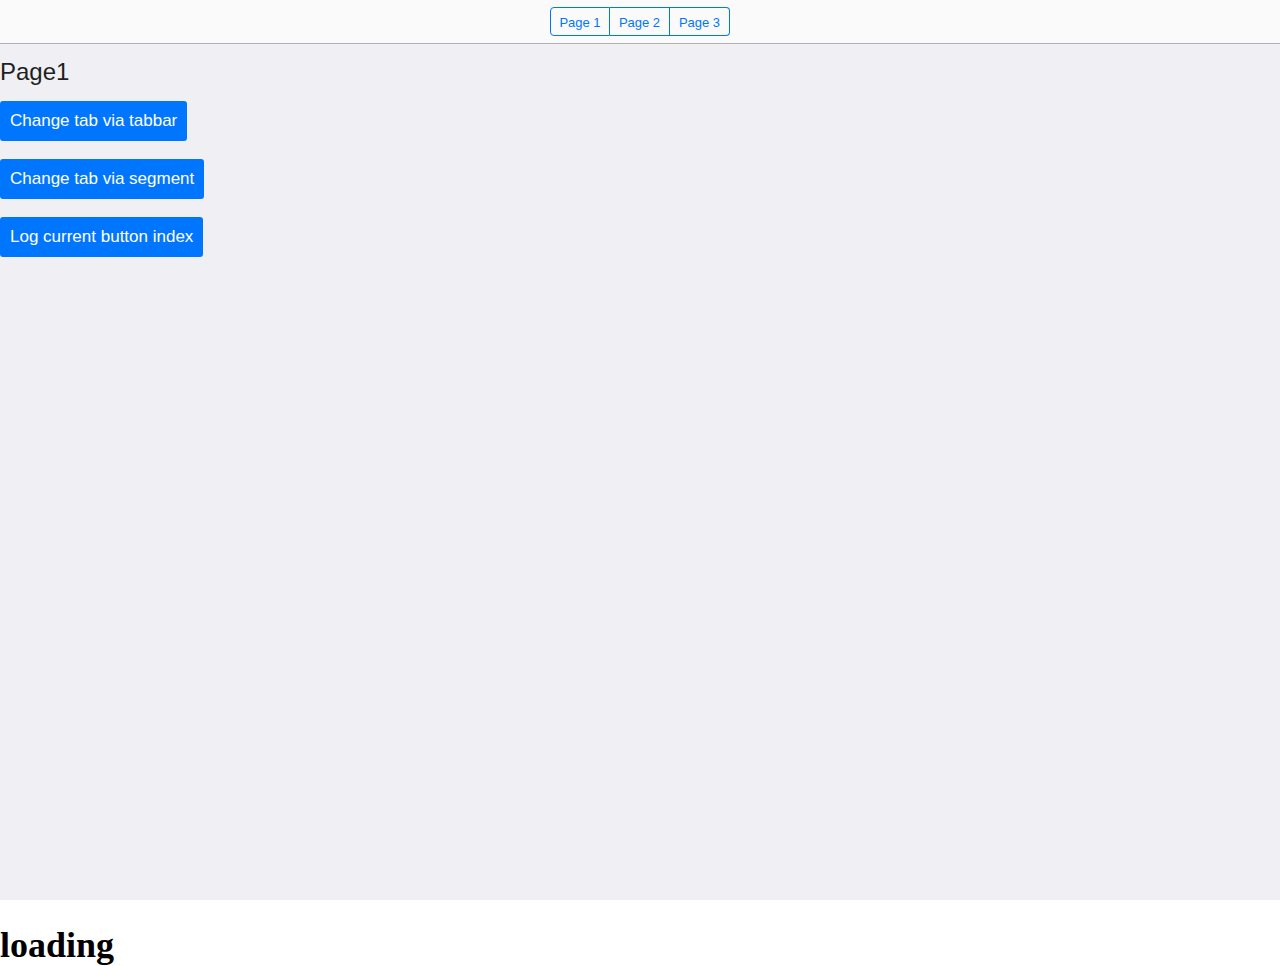
==== newindex.html @ 9a531c88 "testing newINDEX" ====
<!DOCTYPE html>

    <head>
        <title>THATSme</title>
        <meta name="viewport" content="width=device-width, initial-scale=1">
        <meta name="keywords" content="mobile portfolio, mobile portfolio site">
        <meta name="author" content="sam deering">
        <meta http-equiv="Content-Type" content="text/html; charset=utf-8">
        <link rel="stylesheet" href="css/onsenui.css">
        <link rel="stylesheet" href="css/onsen-css-components.min.css">
        <script src="js/jquery-1.8.3.min.js"></script>
        <script src="js/jquery.mobile-1.4.5.min.js"></script>
        <script src="js/onsenui.min.js"></script>

    </head>
    <body>
      <ons-page>
    <ons-toolbar>
      <div class="center">
        <ons-segment id="segment" tabbar-id="tabbar" style="width: 180px">
          <button>Page 1</button>
          <button>Page 2</button>
          <button>Page 3</button>
        </ons-segment>
      </div>
    </ons-toolbar>

    <ons-tabbar id="tabbar">
      <ons-tab page="page1.html" active></ons-tab>
      <ons-tab page="page2.html"></ons-tab>
      <ons-tab page="page3.html"></ons-tab>
    </ons-tabbar>
  </ons-page>

  <template id="page1.html">
    <ons-page>
      <h2>Page1</h2>
      <ons-button onclick="changeTab()">Change tab via tabbar</ons-button><br><br>
      <ons-button onclick="changeButton()">Change tab via segment</ons-button><br><br>
      <ons-button onclick="logIndexes()">Log current button index</ons-button><br><br>
    </ons-page>
  </template>

  <template id="page2.html">
    <ons-page>
      <h2>Page2</h2>
      <ons-button onclick="logIndexes()">Log current button index</ons-button>
    </ons-page>
  </template>

  <template id="page3.html">
    <ons-page>
      <h2>Page3</h2>
      <ons-button onclick="logIndexes()">Log current button index</ons-button>
    </ons-page>
  </template>

<script type="text/javascript">

  document.addEventListener('postchange', function (event) {
  console.log('postchange event', event);
});
function changeTab() {
  document.getElementById('tabbar').setActiveTab(1);
}
function changeButton() {
  document.getElementById('segment').setActiveButton(1);
}
function logIndexes() {
  console.log('active button index', document.getElementById('segment').getActiveButtonIndex());
  console.log('active tab index', document.getElementById('tabbar').getActiveTabIndex());
}

</script>


</body>
---- css/onsenui.css ----
/*! onsenui - v2.10.10 - 2019-07-29 */
@import url("./ionicons/css/ionicons.min.css");
@import url("./material-design-iconic-font/css/material-design-iconic-font.min.css");
@import url("./font_awesome/css/all.min.css");
@import url("./font_awesome/css/v4-shims.min.css");

ons-page, ons-navigator,
ons-tabbar,
ons-gesture-detector {
  display: block;
  touch-action: manipulation; /* Remove click delay */
}

ons-navigator,
ons-tabbar,
ons-splitter,
ons-action-sheet,
ons-dialog,
ons-toast,
ons-alert-dialog {
  position: absolute;
  top: 0;
  left: 0;
  bottom: 0;
  right: 0;
  overflow: hidden;
  touch-action: manipulation; /* Remove click delay */
}

ons-toast {
  pointer-events: none;
}

ons-toast .toast {
  pointer-events: auto;
}

ons-tab {
  -webkit-transform: translate3d(0, 0, 0);
          transform: translate3d(0, 0, 0);
}

ons-page, ons-navigator, ons-tabbar, ons-dialog, ons-alert-dialog, ons-action-sheet, ons-toast {
  z-index: 2;
}

ons-fab, ons-speed-dial {
  z-index: 10001;
}

ons-toolbar:not([inline]), ons-bottom-toolbar {
  position: absolute;
  left: 0;
  right: 0;
  z-index: 10000;
}

ons-toolbar:not([inline]) {
  top: 0;
}

ons-bottom-toolbar {
  bottom: 0;
}

.page, .page__content,
.page--material, .page--material__content {
  background-color: transparent !important;
  background: transparent !important;
}

.page__content {
  overflow: auto;
  -webkit-overflow-scrolling: touch;
  z-index: 0;
  -ms-touch-action: pan-y;
}

.page.overflow-visible,
.page.overflow-visible .page,
.page.overflow-visible .page__content,
.page.overflow-visible ons-navigator,
.page.overflow-visible ons-splitter {
  overflow: visible;
}

.page.overflow-visible .page__content.content-swiping,
.page.overflow-visible .page__content.content-swiping .page,
.page.overflow-visible .page__content.content-swiping .page__content {
  overflow: auto;
}

.page[status-bar-fill] > .page__content {
  top: 20px;
}

.page[status-bar-fill] > .toolbar {
  padding-top: 20px;
  box-sizing: content-box;
}

.page[status-bar-fill] > .toolbar:not(.toolbar--transparent) + .page__background,
.page[status-bar-fill] > .toolbar:not(.toolbar--cover-content) + .page__background + .page__content {
  top: 64px;
}

.page[status-bar-fill] > .toolbar--material:not(.toolbar-transparent) + .page__background,
.page[status-bar-fill] > .toolbar--material:not(.toolbar--cover-content) + .page__background + .page__content {
  top: 76px;
}

.page[status-bar-fill] > .toolbar.toolbar--transparent + .page__background {
  top: 0;
}

ons-tabbar[status-bar-fill] > .tabbar--top__content {
  top: 71px;
}

ons-tabbar[status-bar-fill] > .tabbar--top {
  padding-top: 22px;
}

ons-tabbar[position="top"] .page[status-bar-fill] > .page__content {
  top: 0px;
}

.toolbar + .page__background + .page__content ons-tabbar[status-bar-fill] > .tabbar--top {
  top: 0px;
}

.toolbar + .page__background + .page__content ons-tabbar[status-bar-fill] > .tabbar--top__content {
  top: 49px;
}

.page__content > .list:not(.list--material):first-child {
  margin-top: -1px; /* Avoid double border with toolbar */
}

.page--wrapper > .page__background {
  display: none;
}

ons-action-sheet[disabled],
ons-dialog[disabled],
ons-alert-dialog[disabled],
ons-popover[disabled] {
  pointer-events: none;
  opacity: 0.75;
}

ons-list-item[disabled] {
   pointer-events: none;
}

ons-range[disabled] {
  opacity: 0.3;
  pointer-events: none;
}

ons-pull-hook {
  position: relative;
  display: block;
  margin: auto;
  text-align: center;
  z-index: 20002;
}

ons-splitter, ons-splitter-mask, ons-splitter-content, ons-splitter-side {
  display: block;
  position: absolute;
  left: 0;
  right: 0;
  top: 0;
  bottom: 0;
  box-sizing: border-box;
  z-index: 0;
}

ons-splitter-mask {
  z-index: 4;
  background-color: rgba(0, 0, 0, 0.1);
  display: none;
  opacity: 0;
}

ons-splitter-content {
  z-index: 2;
}

ons-splitter-side {
  right: auto;
  z-index: 2;
}

ons-splitter-side[side="right"] {
  right: 0;
  left: auto;
}

ons-splitter-side[mode="collapse"] {
  z-index: 5;
  left: auto;
  right: 100%;
}

ons-splitter-side[side="right"][mode="collapse"] {
  right: auto;
  left: 100%;
}

ons-splitter-side[mode="split"] {
  z-index: 3;
}

ons-toolbar-button > ons-icon[icon*="ion-"] {
  font-size: 26px;
}

ons-range, ons-select {
  display: inline-block;
}

ons-range > input {
  min-width: 50px;
  width: 100%;
}

ons-select > select {
  width: 100%;
}

ons-carousel[disabled] {
  pointer-events: none;
  opacity: 0.75;
}

ons-carousel[fullscreen] {
  height: 100%;
}

.ons-status-bar-mock {
  position: absolute;
  width: 100%;
  height: 20px;
  padding: 0 16px 0 6px;
  box-sizing: border-box;
  z-index: 30000;
  display: -webkit-box;
  display: -webkit-flex;
  display: flex;
  -webkit-box-pack: justify;
  -webkit-justify-content: space-between;
          justify-content: space-between;
  font-size: 12px;
  line-height: 20px;
  font-family: Arial, Helvetica;
}

.ons-status-bar-mock i {
  padding: 0 2px;
}

.ons-status-bar-mock.android {
  color: white;
  background-color: #222;
  font-family: Roboto, Arial, Helvetica;
}

.ons-status-bar-mock.android ~ * {
  top: 20px;
  bottom: 0;
  position: inherit;
  width: 100%;
}

.ons-ios-scroll-fix .page:not(.page--wrapper)[shown] > .page__content {
  overflow-y: hidden;
}
.ons-ios-scroll-fix ons-splitter-side > .page:not(.page--wrapper)[shown] > .page__content {
  overflow-y: auto;
}

ons-row {
  display: -webkit-box;
  display: -webkit-flex;
  display: -moz-box;
  display: -moz-flex;
  display: -ms-flexbox;
  display: flex;
  -webkit-flex-wrap: wrap;
          flex-wrap: wrap;
  width: 100%;
  box-sizing: border-box;
}

ons-row[vertical-align="top"], ons-row[align="top"] {
  -webkit-box-align: start;
  box-align: start;
  -ms-flex-align: start;
  -webkit-align-items: flex-start;
  -moz-align-items: flex-start;
  align-items: flex-start;
}

ons-row[vertical-align="bottom"], ons-row[align="bottom"] {
  -webkit-box-align: end;
  box-align: end;
  -ms-flex-align: end;
  -webkit-align-items: flex-end;
  -moz-align-items: flex-end;
  align-items: flex-end;
}

ons-row[vertical-align="center"], ons-row[align="center"] {
  -webkit-box-align: center;
  box-align: center;
  -ms-flex-align: center;
  -webkit-align-items: center;
  -moz-align-items: center;
  align-items: center;
  text-align: inherit;
}

ons-row + ons-row {
  padding-top: 0;
}

ons-col {
  -webkit-box-flex: 1;
  -webkit-flex: 1;
  -moz-box-flex: 1;
  -moz-flex: 1;
  -ms-flex: 1;
  flex: 1;
  display: block;
  width: 100%;
  box-sizing: border-box;
}

ons-col[vertical-align="top"], ons-col[align="top"] {
  -webkit-align-self: flex-start;
  -moz-align-self: flex-start;
  -ms-flex-item-align: start;
  align-self: flex-start;
}

ons-col[vertical-align="bottom"], ons-col[align="bottom"] {
  -webkit-align-self: flex-end;
  -moz-align-self: flex-end;
  -ms-flex-item-align: end;
  align-self: flex-end; }

ons-col[vertical-align="center"], ons-col[align="center"] {
  -webkit-align-self: center;
  -moz-align-self: center;
  -ms-flex-item-align: center;
  text-align: inherit;
}


/*
Copyright 2013-2015 ASIAL CORPORATION

Licensed under the Apache License, Version 2.0 (the "License");
you may not use this file except in compliance with the License.
You may obtain a copy of the License at

   http://www.apache.org/licenses/LICENSE-2.0

Unless required by applicable law or agreed to in writing, software
distributed under the License is distributed on an "AS IS" BASIS,
WITHOUT WARRANTIES OR CONDITIONS OF ANY KIND, either express or implied.
See the License for the specific language governing permissions and
limitations under the License.

 */

.ons-icon {
  display: inline-block;
  line-height: inherit;
  font-style: normal;
  font-weight: normal;
  font-size: inherit;
  text-rendering: auto;
  -webkit-font-smoothing: antialiased;
  -moz-osx-font-smoothing: grayscale;
}

.segment__button .ons-icon {
  line-height: initial;
}

:not(ons-toolbar-button):not(ons-action-sheet-button):not(.segment__button) > .ons-icon--ion {
  line-height: 0.75em;
  vertical-align: -25%;
}

.ons-icon[spin] {
  -webkit-animation: ons-icon-spin 2s infinite linear;
  -moz-animation: ons-icon-spin 2s infinite linear;
  animation: ons-icon-spin 2s infinite linear;
}

@-moz-keyframes ons-icon-spin {
  0% {
    -moz-transform: rotate(0deg);
  }
  100% {
    -moz-transform: rotate(359deg);
  }
}

@-webkit-keyframes ons-icon-spin {
  0% {
    -webkit-transform: rotate(0deg);
  }
  100% {
    -webkit-transform: rotate(359deg);
  }
}

@keyframes ons-icon-spin {
  0% {
    -webkit-transform: rotate(0deg);
    transform: rotate(0deg);
  }
  100% {
    -webkit-transform: rotate(359deg);
    transform: rotate(359deg);
  }
}

.ons-icon[rotate="90"] {
  -webkit-transform: rotate(90deg);
  -moz-transform: rotate(90deg);
  transform: rotate(90deg);
}

.ons-icon[rotate="180"] {
  -webkit-transform: rotate(180deg);
  -moz-transform: rotate(180deg);
  transform: rotate(180deg);
}

.ons-icon[rotate="270"] {
  -webkit-transform: rotate(270deg);
  -moz-transform: rotate(270deg);
  transform: rotate(270deg);
}

.ons-icon[fixed-width] {
  width: 1.28571429em;
  text-align: center;
}

.ons-icon--lg {
  font-size: 1.33333333em;
  line-height: 0.75em;
  vertical-align: -15%;
}

.ons-icon--2x {
  font-size: 2em;
}

.ons-icon--3x {
  font-size: 3em;
}

.ons-icon--4x {
  font-size: 4em;
}

.ons-icon--5x {
  font-size: 5em;
}

/**
 * ons-icon with Font Awesome backward compatibility
 */
.ons-icon.fa {
  font-family: 'Font Awesome 5 Brands', 'Font Awesome 5 Free';
  font-weight: 900;
}

ons-input, ons-radio, ons-checkbox, ons-search-input {
  display: inline-block;
  position: relative;
}

ons-input .text-input,
ons-search-input .search-input {
  width: 100%;
  display: inline-block;
}

ons-input .text-input__label:not(.text-input--material__label) {
  display: none;
}

ons-input:not([float]) .text-input--material__label--active {
  display: none;
}

ons-input[disabled],
ons-radio[disabled],
ons-checkbox[disabled],
ons-segment[disabled],
ons-search-input[disabled] {
  opacity: 0.5;
  pointer-events: none;
}

ons-input input.text-input--material::-webkit-input-placeholder {
  color: transparent;
}

ons-input input.text-input--material::-moz-placeholder {
  color: transparent;
}

ons-input input.text-input--material:-ms-input-placeholder {
  color: transparent;
}

/* Suppress safe area support for pages in splitter sides */
@media (orientation: landscape) {
  html[onsflag-iphonex-landscape] ons-splitter-side[side="left"] .page__content {
    padding-right: 0;
  }
  html[onsflag-iphonex-landscape] ons-splitter-side[side="right"] .page__content {
    padding-left: 0;
  }
}
/* Support the situation that a progress bar is located just below a toolbar */
@media (orientation: landscape) {
  html[onsflag-iphonex-landscape] .page__content > ons-progress-bar > .progress-bar {
    margin-left: -44px;
    margin-right: -44px;
    width: calc(100% + 88px);
  }
}
/* Lists in .page__content in splitter-sides */
@media (orientation: landscape) {
  /* Suppress left safe area support for pages in right splitter sides */
  html[onsflag-iphonex-landscape] ons-splitter-side[side="right"] .page__content > .list:not(.list--inset) {
    margin-left: 0;
  }
  html[onsflag-iphonex-landscape] ons-splitter-side[side="right"] .page__content > .list:not(.list--inset) > .list-header {
    padding-left: 15px;
  }
  html[onsflag-iphonex-landscape] ons-splitter-side[side="right"] .page__content > .list:not(.list--inset) > .list-item {
    padding-left: 14px;
  }

  /* Suppress right safe area support for pages in left splitter sides */
  html[onsflag-iphonex-landscape] ons-splitter-side[side="left"] .page__content > .list:not(.list--inset) {
    margin-right: 0;
  }
  html[onsflag-iphonex-landscape] ons-splitter-side[side="left"] .page__content > .list:not(.list--inset) > .list-item--chevron:before {
    right: 16px;
  }
  html[onsflag-iphonex-landscape] ons-splitter-side[side="left"] .page__content > .list:not(.list--inset) > .list-item > .list-item__center:last-child {
    padding-right: 6px;
  }
  html[onsflag-iphonex-landscape] ons-splitter-side[side="left"] .page__content > .list:not(.list--inset) > .list-item > .list-item__right {
    padding-right: 12px;
  }
  html[onsflag-iphonex-landscape] ons-splitter-side[side="left"] .page__content > .list:not(.list--inset) > .list-item > .list-item--chevron__right {
    padding-right: 30px;
  }
}

/*
Copyright 2013-2015 ASIAL CORPORATION

Licensed under the Apache License, Version 2.0 (the "License");
you may not use this file except in compliance with the License.
You may obtain a copy of the License at

   http://www.apache.org/licenses/LICENSE-2.0

Unless required by applicable law or agreed to in writing, software
distributed under the License is distributed on an "AS IS" BASIS,
WITHOUT WARRANTIES OR CONDITIONS OF ANY KIND, either express or implied.
See the License for the specific language governing permissions and
limitations under the License.

 */

ons-progress-bar {
  display: block;
}

ons-progress-circular {
  display: inline-block;
  width: 32px;
  height: 32px;
}

ons-progress-circular > svg.progress-circular {
  width: 100%;
  height: 100%;
}

/*
Copyright 2013-2015 ASIAL CORPORATION

Licensed under the Apache License, Version 2.0 (the "License");
you may not use this file except in compliance with the License.
You may obtain a copy of the License at

   http://www.apache.org/licenses/LICENSE-2.0

Unless required by applicable law or agreed to in writing, software
distributed under the License is distributed on an "AS IS" BASIS,
WITHOUT WARRANTIES OR CONDITIONS OF ANY KIND, either express or implied.
See the License for the specific language governing permissions and
limitations under the License.

 */
.ripple {
  display: block;
  position: absolute;
  overflow: hidden;
  top: 0;
  left: 0;
  right: 0;
  bottom: 0;
  pointer-events: none;
}

.ripple__background {
  background: rgba(255, 255, 255, 0.2);
  position: absolute;
  top: 0;
  left: 0;
  right: 0;
  bottom: 0;
  opacity: 0;
  pointer-events: none;
}

.ripple__wave {
  background: rgba(255, 255, 255, 0.2);
  width: 0;
  height: 0;
  border-radius: 50%;
  position: absolute;
  top: 0;
  left: 0;
  z-index: 0;
  pointer-events: none;
}

/* FIXME */
ons-list-item .ripple__wave,
ons-list-item .ripple__background,
.button--material--flat .ripple__wave,
.button--material--flat .ripple__background {
  background: rgba(189, 189, 189, 0.3);
}

.ripple--light-gray__wave,
.ripple--light-gray__background {
  background: rgba(189, 189, 189, 0.3);
}


/*
Copyright 2013-2015 ASIAL CORPORATION

Licensed under the Apache License, Version 2.0 (the "License");
you may not use this file except in compliance with the License.
You may obtain a copy of the License at

   http://www.apache.org/licenses/LICENSE-2.0

Unless required by applicable law or agreed to in writing, software
distributed under the License is distributed on an "AS IS" BASIS,
WITHOUT WARRANTIES OR CONDITIONS OF ANY KIND, either express or implied.
See the License for the specific language governing permissions and
limitations under the License.

 */

.ons-swiper {
  overflow: hidden;
  display: block;
  box-sizing: border-box;
}

.ons-swiper-target {
  display: -webkit-box;
  display: -webkit-flex;
  display: flex;
  height: 100%;
  z-index: 1;
  -webkit-box-orient: horizontal;
  -webkit-box-direction: normal;
  -webkit-flex-direction: row;
          flex-direction: row;
}

.ons-swiper-target--vertical {
  -webkit-box-orient: vertical;
  -webkit-box-direction: normal;
  -webkit-flex-direction: column;
          flex-direction: column;
}

.ons-swiper-target > * {
  height: inherit;
  -webkit-flex-shrink: 0;
          flex-shrink: 0;
  box-sizing: border-box;
  width: 100%;
  position: relative !important;
}

.ons-swiper-target.active:not(.swiping) > .page:not([shown]) {
  visibility: hidden;
}

.ons-swiper-tabbar .tabbar--material__button:after {
  display: none;
}

.ons-swiper-blocker {
  display: block;
  position: absolute;
  top: 0;
  bottom: 0;
  left: 0;
  right: 0;
  pointer-events: none
}
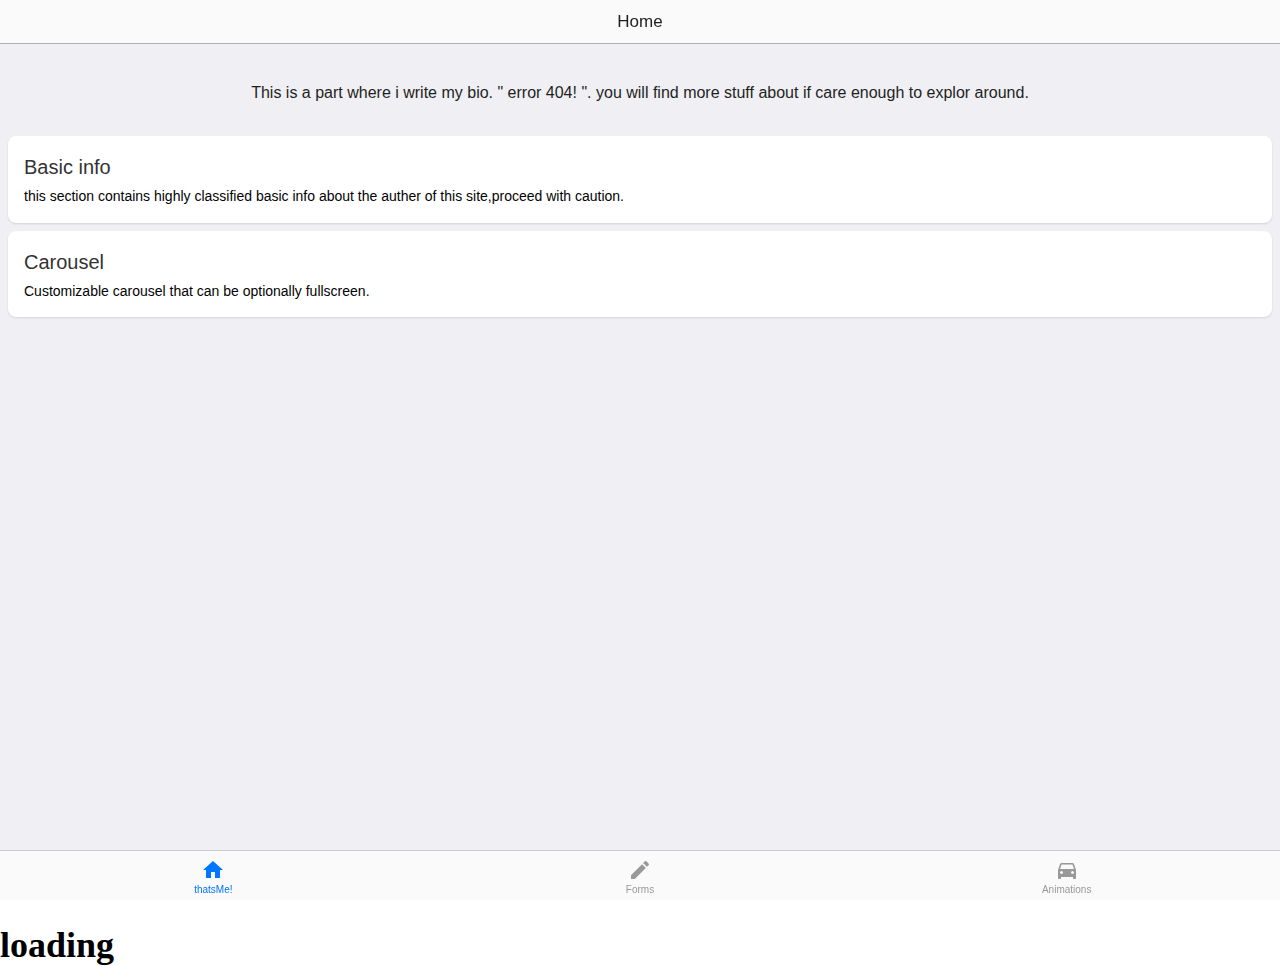
==== commit e03bd3cb: "newindex mod" ====
--- a/newindex.html
+++ b/newindex.html
@@ -14,63 +14,1055 @@
 
     </head>
     <body>
-      <ons-page>
-    <ons-toolbar>
-      <div class="center">
-        <ons-segment id="segment" tabbar-id="tabbar" style="width: 180px">
-          <button>Page 1</button>
-          <button>Page 2</button>
-          <button>Page 3</button>
-        </ons-segment>
+      <ons-navigator id="appNavigator" swipeable swipe-target-width="80px">
+    <ons-page>
+      <ons-splitter id="appSplitter">
+        <ons-splitter-side id="sidemenu" page="sidemenu.html" swipeable side="right" collapse="" width="260px"></ons-splitter-side>
+        <ons-splitter-content page="tabbar.html"></ons-splitter-content>
+      </ons-splitter>
+    </ons-page>
+  </ons-navigator>
+
+  <template id="tabbar.html">
+    <ons-page id="tabbar-page">
+      <ons-toolbar>
+        <div class="center">Home</div>
+        <div class="right">
+          <ons-toolbar-button onclick="fn.toggleMenu()">
+
+          </ons-toolbar-button>
+        </div>
+      </ons-toolbar>
+      <ons-tabbar swipeable id="appTabbar" position="auto">
+        <ons-tab label="thatsMe!" icon="md-home" page="home.html" active></ons-tab>
+        <ons-tab label="Forms" icon="md-edit" page="forms.html"></ons-tab>
+        <ons-tab label="Animations" icon="md-car" page="animations.html"></ons-tab>
+      </ons-tabbar>
+      <script>
+        ons.getScriptPage().addEventListener('prechange', function(event) {
+          if (event.target.matches('#appTabbar')) {
+            event.currentTarget.querySelector('ons-toolbar .center').innerHTML = event.tabItem.getAttribute('label');
+          }
+        });
+      </script>
+    </ons-page>
+  </template>
+
+  <template id="sidemenu.html">
+    <ons-page>
+      <div class="profile-pic">
+        <img src="https://lh3.googleusercontent.com/a-/AAuE7mBMw1G7VHvszxAXqtY9ubYEyYbrdCB4rQSC-cEUGA=s96-c">
       </div>
-    </ons-toolbar>
-
-    <ons-tabbar id="tabbar">
-      <ons-tab page="page1.html" active></ons-tab>
-      <ons-tab page="page2.html"></ons-tab>
-      <ons-tab page="page3.html"></ons-tab>
-    </ons-tabbar>
+
+      <ons-list-title>Access</ons-list-title>
+      <ons-list>
+        <ons-list-item onclick="fn.loadView(0)">
+          <div class="left">
+            <ons-icon fixed-width class="list-item__icon" icon="ion-home, material:md-home"></ons-icon>
+          </div>
+          <div class="center">
+            Home
+          </div>
+          <div class="right">
+            <ons-icon icon="fa-link"></ons-icon>
+          </div>
+        </ons-list-item>
+        <ons-list-item onclick="fn.loadView(1)">
+          <div class="left">
+            <ons-icon fixed-width class="list-item__icon" icon="ion-edit, material:md-edit"></ons-icon>
+          </div>
+          <div class="center">
+            Forms
+          </div>
+          <div class="right">
+            <ons-icon icon="fa-link"></ons-icon>
+          </div>
+        </ons-list-item>
+        <ons-list-item onclick="fn.loadView(2)">
+          <div class="left">
+            <ons-icon fixed-width class="list-item__icon" icon="ion-film-marker, material: md-movie-alt"></ons-icon>
+          </div>
+          <div class="center">
+            Animations
+          </div>
+          <div class="right">
+            <ons-icon icon="fa-link"></ons-icon>
+          </div>
+        </ons-list-item>
+      </ons-list>
+
+      <ons-list-title style="margin-top: 10px">Links</ons-list-title>
+      <ons-list>
+        <ons-list-item onclick="fn.loadLink('https://onsen.io/v2/docs/guide/js/')">
+          <div class="left">
+            <ons-icon fixed-width class="list-item__icon" icon="ion-document-text"></ons-icon>
+          </div>
+          <div class="center">
+            Docs
+          </div>
+          <div class="right">
+            <ons-icon icon="fa-external-link"></ons-icon>
+          </div>
+        </ons-list-item>
+        <ons-list-item onclick="fn.loadLink('https://github.com/OnsenUI/OnsenUI')">
+          <div class="left">
+            <ons-icon fixed-width class="list-item__icon" icon="ion-social-github"></ons-icon>
+          </div>
+          <div class="center">
+            GitHub
+          </div>
+          <div class="right">
+            <ons-icon icon="fa-external-link"></ons-icon>
+          </div>
+        </ons-list-item>
+        <ons-list-item onclick="fn.loadLink('https://community.onsen.io/')">
+          <div class="left">
+            <ons-icon fixed-width class="list-item__icon" icon="ion-chatboxes"></ons-icon>
+          </div>
+          <div class="center">
+            Forum
+          </div>
+          <div class="right">
+            <ons-icon icon="fa-external-link"></ons-icon>
+          </div>
+        </ons-list-item>
+        <ons-list-item onclick="fn.loadLink('https://twitter.com/Onsen_UI')">
+          <div class="left">
+            <ons-icon fixed-width class="list-item__icon" icon="ion-social-twitter"></ons-icon>
+          </div>
+          <div class="center">
+            Twitter
+          </div>
+          <div class="right">
+            <ons-icon icon="fa-external-link"></ons-icon>
+          </div>
+        </ons-list-item>
+      </ons-list>
+
+      <script>
+        ons.getScriptPage().onInit = function() {
+          // Set ons-splitter-side animation
+          this.parentElement.setAttribute('animation', ons.platform.isAndroid() ? 'overlay' : 'reveal');
+        };
+      </script>
+
+      <style>
+        .profile-pic {
+          width: 96px;
+          background-color: #fff;
+          margin: 20px auto 10px;
+          border: 1px solid #999;
+          border-radius: 4px;
+        }
+
+        .profile-pic > img {
+          display: block;
+          max-width: 100%;
+        }
+
+        ons-list-item {
+          color: #444;
+        }
+      </style>
+    </ons-page>
+  </template>
+
+  <template id="home.html">
+  <ons-page>
+    <p class="intro">
+      This is a part where i write my bio. "  error 404!  ". you will find more stuff about if care enough to explor around. <br><br>
+    </p>
+
+     <ons-card onclick="fn.pushPage({'id': 'dialogs.html', 'title': 'Dialogs'})">
+       <div class="title">Basic info</div>
+         <div class="content">this section contains highly classified basic info about the auther of this site,proceed with caution.</div>
+    </ons-card>
+
+    <ons-card onclick="fn.pushPage({'id': 'carousel.html', 'title': 'Carousel'})">
+      <div class="title">Carousel</div>
+      <div class="content">Customizable carousel that can be optionally fullscreen.</div>
+    </ons-card>
+
+    <style>
+      .intro {
+        text-align: center;
+        padding: 0 20px;
+        margin-top: 40px;
+      }
+
+      ons-card {
+        cursor: pointer;
+        color: #333;
+      }
+
+      .card__title,
+      .card--material__title {
+        font-size: 20px;
+      }
+    </style>
   </ons-page>
-
-  <template id="page1.html">
+</template>
+
+  <template id="forms.html">
+    <ons-page id="forms-page">
+      <ons-list>
+        <ons-list-header>Text input</ons-list-header>
+        <ons-list-item class="input-items">
+          <div class="left">
+            <ons-icon icon="md-face" class="list-item__icon"></ons-icon>
+          </div>
+          <label class="center">
+          <ons-input id="name-input" float maxlength="20" placeholder="Name"></ons-input>
+        </label>
+        </ons-list-item>
+        <ons-list-item class="input-items">
+          <div class="left">
+            <ons-icon icon="fa-question-circle-o" class="list-item__icon"></ons-icon>
+          </div>
+          <label class="center">
+          <ons-search-input id="search-input" maxlength="20" placeholder="Search"></ons-search-input>
+        </label>
+        </ons-list-item>
+        <ons-list-item>
+          <div class="right right-label">
+            <span id="name-display">Hello anonymous!</span>
+            <ons-icon icon="fa-hand-spock-o" size="lg" class="right-icon"></ons-icon>
+          </div>
+        </ons-list-item>
+
+        <ons-list-header>Switches</ons-list-header>
+        <ons-list-item>
+          <label class="center" for="switch1">
+            Switch<span id="switch-status">&nbsp;(on)</span>
+          </label>
+          <div class="right">
+            <ons-switch id="model-switch" input-id="switch1" checked="true"></ons-switch>
+          </div>
+        </ons-list-item>
+        <ons-list-item>
+          <label id="enabled-label" class="center" for="switch2">
+            Enabled switch
+          </label>
+          <div class="right">
+            <ons-switch id="disabled-switch" input-id="switch2"></ons-switch>
+          </div>
+        </ons-list-item>
+
+        <ons-list-header>Select</ons-list-header>
+        <ons-list-item>
+          <div class="center">
+            <ons-select id="select-input" style="width: 120px">
+              <option value="Vue">
+                Vue
+              </option>
+              <option value="React">
+                React
+              </option>
+              <option value="Angular">
+                Angular
+              </option>
+            </ons-select>
+
+          </div>
+          <div class="right right-label">
+            <span id="awesome-platform">Vue&nbsp;</span>is awesome!
+          </div>
+        </ons-list-item>
+
+        <ons-list-header>Radio buttons</ons-list-header>
+        <ons-list-item tappable>
+          <label class="left">
+            <ons-radio class="radio-fruit" input-id="radio-0" value="Apples"></ons-radio>
+          </label>
+          <label for="radio-0" class="center">Apples</label>
+        </ons-list-item>
+        <ons-list-item tappable>
+          <label class="left">
+            <ons-radio class="radio-fruit" input-id="radio-1" value="Bananas" checked></ons-radio>
+          </label>
+          <label for="radio-1" class="center">Bananas</label>
+        </ons-list-item>
+        <ons-list-item tappable modifier="longdivider">
+          <label class="left">
+            <ons-radio class="radio-fruit" input-id="radio-2" value="Oranges"></ons-radio>
+          </label>
+          <label for="radio-2" class="center">Oranges</label>
+        </ons-list-item>
+        <ons-list-item>
+          <div id="fruit-love" class="center">
+            I love Bananas!
+          </div>
+        </ons-list-item>
+
+        <ons-list-header>Checkboxes - <span id="checkboxes-header">Green,Blue</span></ons-list-header>
+        <ons-list-item tappable>
+          <label class="left">
+            <ons-checkbox class="checkbox-color" input-id="checkbox-0" value="Red"></ons-checkbox>
+          </label>
+          <label class="center" for="checkbox-0">
+            Red
+          </label>
+        </ons-list-item>
+        <ons-list-item tappable>
+          <label class="left">
+            <ons-checkbox class="checkbox-color" input-id="checkbox-1" value="Green" checked></ons-checkbox>
+          </label>
+          <label class="center" for="checkbox-1">
+            Green
+          </label>
+        </ons-list-item>
+        <ons-list-item tappable>
+          <label class="left">
+            <ons-checkbox class="checkbox-color" input-id="checkbox-2" value="Blue" checked></ons-checkbox>
+          </label>
+          <label class="center" for="checkbox-2">
+            Blue
+          </label>
+        </ons-list-item>
+
+        <ons-list-header>Range slider</ons-list-header>
+        <ons-list-item>
+          Adjust the volume:
+          <ons-row>
+            <ons-col width="40px" style="text-align: center; line-height: 31px;">
+              <ons-icon icon="md-volume-down"></ons-icon>
+            </ons-col>
+            <ons-col>
+              <ons-range id="range-slider" value="25" style="width: 100%;"></ons-range>
+            </ons-col>
+            <ons-col width="40px" style="text-align: center; line-height: 31px;">
+              <ons-icon icon="md-volume-up"></ons-icon>
+            </ons-col>
+          </ons-row>
+          Volume:<span id="volume-value">&nbsp;25</span> <span id="careful-message" style="display: none">&nbsp;(careful, that's loud)</span>
+        </ons-list-item>
+      </ons-list>
+
+      <script>
+        ons.getScriptPage().onInit = function () {
+          if (ons.platform.isAndroid()) {
+            const inputItems = document.querySelectorAll('.input-items');
+            for (i = 0; i < inputItems.length; i++) {
+              inputItems[i].hasAttribute('modifier') ?
+                inputItems[i].setAttribute('modifier', inputItems[i].getAttribute('modifier') + ' nodivider') :
+                inputItems[i].setAttribute('modifier', 'nodivider');
+            }
+          }
+          var nameInput = document.getElementById('name-input');
+          var searchInput = document.getElementById('search-input');
+          var updateInputs = function (event) {
+            nameInput.value = event.target.value;
+            searchInput.value = event.target.value;
+            document.getElementById('name-display').innerHTML = event.target.value !== '' ? `Hello ${event.target.value}!` : 'Hello anonymous!';
+          }
+          nameInput.addEventListener('input', updateInputs);
+          searchInput.addEventListener('input', updateInputs);
+          document.getElementById('model-switch').addEventListener('change', function (event) {
+            if (event.value) {
+              document.getElementById('switch-status').innerHTML = `&nbsp;(on)`;
+              document.getElementById('enabled-label').innerHTML = `Enabled switch`;
+              document.getElementById('disabled-switch').disabled = false;
+            } else {
+              document.getElementById('switch-status').innerHTML = `&nbsp;(off)`;
+              document.getElementById('enabled-label').innerHTML = `Disabled switch`;
+              document.getElementById('disabled-switch').disabled = true;
+            }
+          });
+          document.getElementById('select-input').addEventListener('change', function (event) {
+            document.getElementById('awesome-platform').innerHTML = `${event.target.value}&nbsp;`;
+          });
+          var currentFruitId = 'radio-1';
+          const radios = document.querySelectorAll('.radio-fruit')
+          for (var i = 0; i < radios.length; i++) {
+            var radio = radios[i];
+            radio.addEventListener('change', function (event) {
+              if (event.target.id !== currentFruitId) {
+                document.getElementById('fruit-love').innerHTML = `I love ${event.target.value}!`;
+                document.getElementById(currentFruitId).checked = false;
+                currentFruitId = event.target.id;
+              }
+            })
+          }
+          var currentColors = ['Green', 'Blue'];
+          const checkboxes = document.querySelectorAll('.checkbox-color')
+          for (var i = 0; i < checkboxes.length; i++) {
+            var checkbox = checkboxes[i];
+            checkbox.addEventListener('change', function (event) {
+              if (!currentColors.includes(event.target.value)) {
+                currentColors.push(event.target.value);
+              } else {
+                var index = currentColors.indexOf(event.target.value);
+                currentColors.splice(index, 1);
+              }
+              document.getElementById('checkboxes-header').innerHTML = currentColors;
+            })
+          }
+          document.getElementById('range-slider').addEventListener('input', function (event) {
+            document.getElementById('volume-value').innerHTML = `&nbsp;${event.target.value}`;
+            if (event.target.value > 80) {
+              document.getElementById('careful-message').style.display = 'inline-block';
+            } else {
+              document.getElementById('careful-message').style.display = 'none';
+            }
+          })
+        }
+      </script>
+
+      <style>
+        .right-icon {
+          margin-left: 10px;
+        }
+
+        .right-label {
+          color: #666;
+        }
+      </style>
+    </ons-page>
+  </template>
+
+  <template id="animations.html">
     <ons-page>
-      <h2>Page1</h2>
-      <ons-button onclick="changeTab()">Change tab via tabbar</ons-button><br><br>
-      <ons-button onclick="changeButton()">Change tab via segment</ons-button><br><br>
-      <ons-button onclick="logIndexes()">Log current button index</ons-button><br><br>
-    </ons-page>
-  </template>
-
-  <template id="page2.html">
+      <ons-list>
+        <ons-list-header>Transitions</ons-list-header>
+        <ons-list-item modifier="chevron" onclick="fn.pushPage({'id': 'transition.html', 'title': 'none'}, 'none')">
+          none
+        </ons-list-item>
+        <ons-list-item modifier="chevron" onclick="fn.pushPage({'id': 'transition.html', 'title': 'default'}, 'default')">
+          default
+        </ons-list-item>
+        <ons-list-item modifier="chevron" onclick="fn.pushPage({'id': 'transition.html', 'title': 'slide-ios'}, 'slide-ios')">
+          slide-ios
+        </ons-list-item>
+        <ons-list-item modifier="chevron" onclick="fn.pushPage({'id': 'transition.html', 'title': 'slide-md'}, 'slide-md')">
+          slide-md
+        </ons-list-item>
+        <ons-list-item modifier="chevron" onclick="fn.pushPage({'id': 'transition.html', 'title': 'lift-ios'}, 'lift-ios')">
+          lift-ios
+        </ons-list-item>
+        <ons-list-item modifier="chevron" onclick="fn.pushPage({'id': 'transition.html', 'title': 'lift-md'}, 'lift-md')">
+          lift-md
+        </ons-list-item>
+        <ons-list-item modifier="chevron" onclick="fn.pushPage({'id': 'transition.html', 'title': 'fade-ios'}, 'fade-ios')">
+          fade-ios
+        </ons-list-item>
+        <ons-list-item modifier="chevron" onclick="fn.pushPage({'id': 'transition.html', 'title': 'fade-md'}, 'fade-md')">
+          fade-md
+        </ons-list-item>
+      </ons-list>
+    </ons-page>
+  </template>
+
+
+  <template id="dialogs.html">
+    <ons-page id="dialogs-page">
+      <ons-toolbar>
+        <div class="left">
+          <ons-back-button>Home</ons-back-button>
+        </div>
+        <div class="center"></div>
+        <div class="right">
+          <ons-toolbar-button id="info-button" onclick="fn.showDialog('popover-dialog')"></ons-toolbar-button>
+        </div>
+      </ons-toolbar>
+
+      <ons-list-title>Notifications</ons-list-title>
+      <ons-list modifier="inset">
+        <ons-list-item tappable modifier="longdivider" onclick="ons.notification.alert('Hello, world!')">
+          <div class="center">
+            Alert
+          </div>
+        </ons-list-item>
+        <ons-list-item tappable modifier="longdivider" onclick="ons.notification.confirm('Are you ready?')">
+          <div class="center">
+            Simple Confirmation
+          </div>
+        </ons-list-item>
+        <ons-list-item tappable modifier="longdivider" onclick="ons.notification.prompt('What is your name?')">
+          <div class="center">
+            Prompt
+          </div>
+        </ons-list-item>
+        <ons-list-item tappable modifier="longdivider" onclick="ons.notification.toast('Hi there!', { buttonLabel: 'Dismiss', timeout: 1500 })">
+          <div class="center">
+            Toast
+          </div>
+        </ons-list-item>
+        <ons-list-item tappable modifier="longdivider" onclick="ons.openActionSheet({ buttons: ['Label 1', 'Label 2', 'Label 3', 'Cancel'], destructive: 2, cancelable: true })">
+          <div class="center">
+            Action/Bottom Sheet
+          </div>
+        </ons-list-item>
+      </ons-list>
+
+      <ons-list-title>Components</ons-list-title>
+      <ons-list modifier="inset">
+        <ons-list-item tappable modifier="longdivider" onclick="fn.showDialog('lorem-dialog')">
+          <div class="center">
+            Simple Dialog
+          </div>
+        </ons-list-item>
+        <ons-list-item tappable modifier="longdivider" onclick="fn.showDialog('watHmmSure-dialog')">
+          <div class="center">
+            Alert Dialog
+          </div>
+        </ons-list-item>
+        <ons-list-item tappable modifier="longdivider" onclick="fn.showDialog('toast-dialog')">
+          <div class="center">
+            Toast (top)
+          </div>
+        </ons-list-item>
+        <ons-list-item tappable modifier="longdivider" onclick="fn.showDialog('modal-dialog')">
+          <div class="center">
+            Modal
+          </div>
+        </ons-list-item>
+        <ons-list-item tappable modifier="longdivider" onclick="fn.showDialog('popover-dialog')">
+          <div class="center">
+            Popover - MD Menu
+          </div>
+        </ons-list-item>
+        <ons-list-item tappable modifier="longdivider" onclick="fn.showDialog('action-sheet-dialog')">
+          <div class="center">
+            Action/Bottom Sheet
+          </div>
+        </ons-list-item>
+      </ons-list>
+
+      <!-- Components -->
+      <ons-dialog id="lorem-dialog" cancelable>
+        <!-- Optional page. This could contain a Navigator as well. -->
+        <ons-page>
+          <ons-toolbar>
+            <div class="center">Simple Dialog</div>
+          </ons-toolbar>
+          <p style="text-align: center">Lorem ipsum dolor</p>
+          <p style="text-align: center">
+            <ons-button modifier="light" onclick="fn.hideDialog('lorem-dialog')">Close</ons-button>
+          </p>
+        </ons-page>
+      </ons-dialog>
+
+      <ons-alert-dialog id="watHmmSure-dialog" cancelable>
+        <div class="alert-dialog-title">Hey!!</div>
+        <div class="alert-dialog-content">
+          Lorem ipsum
+          <ons-icon icon="fa-commenting-o"></ons-icon>
+        </div>
+        <div class="alert-dialog-footer">
+          <button class="alert-dialog-button" onclick="fn.hideDialog('watHmmSure-dialog')">Wat</button>
+          <button class="alert-dialog-button" onclick="fn.hideDialog('watHmmSure-dialog')">Hmm</button>
+          <button class="alert-dialog-button" onclick="fn.hideDialog('watHmmSure-dialog')">Sure</button>
+        </div>
+      </ons-alert-dialog>
+
+      <ons-toast id="toast-dialog" animation="fall">Supercalifragilisticexpialidocious<button onclick="fn.hideDialog('toast-dialog')">No way</button></ons-toast>
+
+      <ons-modal id="modal-dialog" onclick="fn.hideDialog('modal-dialog')">
+        <p style="text-align: center">
+          Loading
+          <ons-icon icon="fa-spinner" spin></ons-icon>
+          <br><br> Click or wait
+        </p>
+      </ons-modal>
+
+      <ons-popover id="popover-dialog" cancelable direction="down" cover-target target="#info-button">
+        <ons-list id="popover-list">
+          <ons-list-item class="more-options" tappable onclick="fn.hideDialog('popover-dialog')">
+            <div class="center">Call history</div>
+          </ons-list-item>
+          <ons-list-item class="more-options" tappable onclick="fn.hideDialog('popover-dialog')">
+            <div class="center">Import/export</div>
+          </ons-list-item>
+          <ons-list-item class="more-options" tappable onclick="fn.hideDialog('popover-dialog')">
+            <div class="center">New contact</div>
+          </ons-list-item>
+          <ons-list-item class="more-options" tappable onclick="fn.hideDialog('popover-dialog')">
+            <div class="center">Settings</div>
+          </ons-list-item>
+        </ons-list>
+      </ons-popover>
+
+      <ons-action-sheet id="action-sheet-dialog" cancelable>
+        <ons-action-sheet-button onclick="fn.hideDialog('action-sheet-dialog')" icon="md-square-o">Action 1</ons-action-sheet-button>
+        <ons-action-sheet-button onclick="fn.hideDialog('action-sheet-dialog')" icon="md-square-o">Action 2</ons-action-sheet-button>
+        <ons-action-sheet-button onclick="fn.hideDialog('action-sheet-dialog')" modifier="destructive" icon="md-square-o">Action 3</ons-action-sheet-button>
+        <ons-action-sheet-button onclick="fn.hideDialog('action-sheet-dialog')" icon="md-square-o">Cancel</ons-action-sheet-button>
+      </ons-action-sheet>
+
+      <script>
+        ons.getScriptPage().onInit = function () {
+          this.querySelector('ons-toolbar div.center').textContent = this.data.title;
+          var toolbarButton = ons.platform.isAndroid() ? ons.createElement(`<ons-icon icon="md-more-vert"></ons-icon>`) : ons.createElement(`<span>More</span>`);
+          var infoButton = document.getElementById('info-button');
+          infoButton.appendChild(toolbarButton);
+          var toastDialog = document.getElementById('toast-dialog');
+          toastDialog.parentNode.removeChild(toastDialog);
+          document.getElementById('dialogs-page').appendChild(toastDialog);
+          var timeoutID = 0;
+          window.fn.showDialog = function (id) {
+            var elem = document.getElementById(id);
+            if (id === 'popover-dialog') {
+              elem.show(infoButton);
+            } else {
+              elem.show();
+              if (id === 'modal-dialog') {
+                clearTimeout(timeoutID);
+                timeoutID = setTimeout(function() { fn.hideDialog(id) }, 2000);
+              }
+            }
+          };
+          window.fn.hideDialog = function (id) {
+            document.getElementById(id).hide();
+          };
+          const moreOptions = document.querySelectorAll('.more-options');
+          if (!ons.platform.isAndroid()) {
+            document.getElementById('watHmmSure-dialog').setAttribute('modifier', 'rowfooter');
+            for (option of moreOptions) {
+              option.hasAttribute('modifier') ?
+                option.setAttribute('modifier', option.getAttribute('modifier') + ' longdivider') :
+                option.setAttribute('modifier', 'longdivider');
+            }
+          } else {
+            for (option of moreOptions) {
+              option.hasAttribute('modifier') ?
+                option.setAttribute('modifier', option.getAttribute('modifier') + ' nodivider') :
+                option.setAttribute('modifier', 'nodivider');
+            }
+          }
+        };
+        document.getElementById('appNavigator').topPage.onDestroy = function () {
+          var toastDialog = document.getElementById('toast-dialog');
+          toastDialog.parentNode.removeChild(toastDialog);
+          document.querySelector('#dialogs-page .page__content').appendChild(toastDialog);
+        }
+      </script>
+
+      <style>
+        #lorem-dialog .dialog-container {
+          height: 200px;
+        }
+
+        ons-list-title {
+          margin-top: 20px;
+        }
+      </style>
+    </ons-page>
+  </template>
+
+  <template id="buttons.html">
     <ons-page>
-      <h2>Page2</h2>
-      <ons-button onclick="logIndexes()">Log current button index</ons-button>
-    </ons-page>
-  </template>
-
-  <template id="page3.html">
+      <ons-toolbar>
+        <div class="left">
+          <ons-back-button>Home</ons-back-button>
+        </div>
+        <div class="center"></div>
+      </ons-toolbar>
+
+      <section style="margin: 16px">
+        <ons-button class="button-margin">Normal</ons-button>
+        <ons-button modifier="quiet" class="button-margin">Quiet</ons-button>
+        <ons-button modifier="outline" class="button-margin">Outline</ons-button>
+        <ons-button modifier="cta" class="button-margin">Call to action</ons-button>
+        <ons-button modifier="light" class="button-margin">Light</ons-button>
+        <ons-button modifier="large" class="button-margin">Large</ons-button>
+      </section>
+
+      <section style="margin: 16px">
+        <ons-button class="button-margin" disabled>Normal</ons-button>
+        <ons-button modifier="quiet" class="button-margin" disabled>Quiet</ons-button>
+        <ons-button modifier="outline" class="button-margin" disabled>Outline</ons-button>
+        <ons-button modifier="cta" class="button-margin" disabled>Call to action</ons-button>
+        <ons-button modifier="light" class="button-margin" disabled>Light</ons-button>
+        <ons-button modifier="large" class="button-margin" disabled>Large</ons-button>
+      </section>
+
+      <ons-fab position="top right">
+        <ons-icon icon="md-face"></ons-icon>
+      </ons-fab>
+
+      <ons-fab position="bottom left" disabled>
+        <ons-icon icon="md-car"></ons-icon>
+      </ons-fab>
+
+      <ons-speed-dial position="bottom right" direction="up" :open.sync="spdOpen">
+        <ons-fab>
+          <ons-icon icon="md-share"></ons-icon>
+        </ons-fab>
+        <ons-speed-dial-item onclick="ons.notification.confirm(`Share on Twitter?`)">
+          <ons-icon icon="md-twitter"></ons-icon>
+        </ons-speed-dial-item>
+        <ons-speed-dial-item onclick="ons.notification.confirm(`Share on Facebook?`)">
+          <ons-icon icon="md-facebook"></ons-icon>
+        </ons-speed-dial-item>
+        <ons-speed-dial-item onclick="ons.notification.confirm(`Share on Google+`)">
+          <ons-icon icon="md-google-plus"></ons-icon>
+        </ons-speed-dial-item>
+      </ons-speed-dial>
+
+      <script>
+        ons.getScriptPage().onInit = function () {
+          this.querySelector('ons-toolbar div.center').textContent = this.data.title;
+        }
+      </script>
+
+      <style>
+        .button-margin {
+          margin: 6px 0;
+        }
+      </style>
+    </ons-page>
+  </template>
+
+  <template id="carousel.html">
     <ons-page>
-      <h2>Page3</h2>
-      <ons-button onclick="logIndexes()">Log current button index</ons-button>
-    </ons-page>
-  </template>
+      <ons-toolbar>
+        <div class="left">
+          <ons-back-button>Home</ons-back-button>
+        </div>
+        <div class="center"></div>
+      </ons-toolbar>
+
+      <ons-carousel id="carousel" fullscreen swipeable auto-scroll overscrollable initial-index="0">
+        <ons-carousel-item class="carousel-item" style="background-color: gray">
+          <div class="color-tag">Gray</div>
+        </ons-carousel-item>
+        <ons-carousel-item class="carousel-item" style="background-color: #085078">
+          <div class="color-tag">Blue</div>
+        </ons-carousel-item>
+        <ons-carousel-item class="carousel-item" style="background-color: #373B44">
+          <div class="color-tag">Dark</div>
+        </ons-carousel-item>
+        <ons-carousel-item class="carousel-item" style="background-color: #D38312">
+          <div class="color-tag">Orange</div>
+        </ons-carousel-item>
+      </ons-carousel>
+
+      <div class="dots">
+        <span id="dot0" class="dot" onclick="fn.swipe(this)">
+          &#9679;
+        </span>
+        <span id="dot1" class="dot" onclick="fn.swipe(this)">
+          &#9675;
+        </span>
+        <span id="dot2" class="dot" onclick="fn.swipe(this)">
+          &#9675;
+        </span>
+        <span id="dot3" class="dot" onclick="fn.swipe(this)">
+          &#9675;
+        </span>
+      </div>
+
+      <script>
+        ons.getScriptPage().onInit = function () {
+          this.querySelector('ons-toolbar div.center').textContent = this.data.title;
+          const carousel = document.getElementById('carousel');
+          carousel.addEventListener('postchange', function () {
+            var index = carousel.getActiveIndex();
+            const dots = document.querySelectorAll('.dot');
+            for (dot of dots) {
+              dot.innerHTML = dot.id === 'dot' + index ? '&#9679;' : '&#9675;';
+            }
+          });
+          window.fn.swipe = function (target) {
+            carousel.setActiveIndex(Number(target.id.slice(-1)));
+          }
+        }
+      </script>
+
+      <style>
+        .carousel-item {
+          display: flex;
+          justify-content: space-around;
+          align-items: center;
+        }
+
+        .color-tag {
+          color: #fff;
+          font-size: 48px;
+          font-weight: bold;
+          text-transform: uppercase;
+        }
+
+        .dots {
+          text-align: center;
+          font-size: 30px;
+          color: #fff;
+          position: absolute;
+          bottom: 40px;
+          left: 0;
+          right: 0;
+        }
+
+        .dots > span {
+          cursor: pointer;
+        }
+      </style>
+    </ons-page>
+  </template>
+
+  <template id="loadMore.html">
+    <!-- Load more items on scroll bottom -->
+    <ons-page id="load-more-page" on-infinite-scroll="fn.loadMore">
+      <p class="intro">
+        Useful for loading more items when the scroll reaches the bottom of the page, typically after an asynchronous API call.<br><br>
+      </p>
+
+      <ons-list id="list-node"></ons-list>
+
+      <div class="after-list">
+        <ons-icon icon="fa-spinner" size="26px" spin></ons-icon>
+      </div>
+
+      <script>
+        ons.getScriptPage().onInit = function () {
+          var listNode = document.getElementById('list-node');
+          var createListItem = function (i) {
+            return ons.createElement(`<ons-list-item>Item #${i}</ons-list-item>`);
+          }
+          for (var i = 0; i < 30; i++) {
+            listNode.appendChild(createListItem(i));
+          }
+          window.fn.loadMore = function (done) {
+            setTimeout(function() {
+              const listLength = listNode.children.length;
+              for (var i = 0; i < 10; i++) {
+                listNode.appendChild(createListItem(listLength + i));
+              }
+              done();
+            }, 600)
+          }
+        }
+      </script>
+
+      <style>
+        .after-list {
+          margin: 20px;
+          text-align: center;
+        }
+      </style>
+    </ons-page>
+  </template>
+
+  <template id="lazyRepeat.html">
+    <!-- Lazy load thousands of items -->
+    <ons-page id="lazy-repeat-page">
+      <p class="intro">
+        Automatically unloads items that are not visible and loads new ones. Useful when the list contains thousands of items.<br><br>
+      </p>
+
+      <ons-list>
+        <ons-lazy-repeat id="infinite-list"></ons-lazy-repeat>
+      </ons-list>
+
+      <script>
+        ons.getScriptPage().onInit = function () {
+          var infiniteList = document.getElementById('infinite-list');
+
+          infiniteList.delegate = {
+            createItemContent: function (i) {
+              return ons.createElement(`<ons-list-item>Item #${i}</ons-list-item>`);
+            },
+            countItems: function () {
+              return 3000;
+            }
+          };
+
+          infiniteList.refresh();
+        }
+      </script>
+
+      <style>
+        .intro {
+          text-align: center;
+          padding: 0 20px;
+          margin-top: 40px;
+        }
+      </style>
+    </ons-page>
+  </template>
+
+  <template id="infiniteScroll.html">
+    <ons-page>
+      <ons-toolbar>
+        <div class="left">
+          <ons-back-button>Home</ons-back-button>
+        </div>
+        <div class="center"></div>
+      </ons-toolbar>
+
+      <ons-tabbar position="auto">
+        <ons-tab label="Load More" page="loadMore.html"></ons-tab>
+        <ons-tab label="Lazy Repeat" page="lazyRepeat.html" active></ons-tab>
+      </ons-tabbar>
+
+      <script>
+        ons.getScriptPage().onInit = function () {
+          this.querySelector('ons-toolbar div.center').textContent = this.data.title;
+        }
+      </script>
+    </ons-page>
+  </template>
+
+  <template id="progress.html">
+    <ons-page>
+      <ons-toolbar>
+        <div class="left">
+          <ons-back-button>Home</ons-back-button>
+        </div>
+        <div class="center"></div>
+      </ons-toolbar>
+
+      <ons-progress-bar id="progress-value" class="progressStyle" value="0"></ons-progress-bar>
+
+      <section style="margin: 40px 16px">
+        <p id="progress-status">
+          Progress: 0%
+        </p>
+
+        <p>
+          <ons-progress-bar class="progressStyle" value="20"></ons-progress-bar>
+        </p>
+
+        <p>
+          <ons-progress-bar class="progressStyle" value="40" secondary-value="80"></ons-progress-bar>
+        </p>
+
+        <p>
+          <ons-progress-bar class="progressStyle" indeterminate></ons-progress-bar>
+        </p>
+
+        <div style="text-align: center; margin: 40px; color: #666">
+          <p>
+            <ons-progress-circular class="progressStyle" value="20"></ons-progress-circular>
+            <ons-progress-circular class="progressStyle" value="40" secondary-value="80"></ons-progress-circular>
+            <ons-progress-circular class="progressStyle" indeterminate></ons-progress-circular>
+          </p>
+
+          <p>
+            <ons-icon icon="ion-load-a" spin size="30px"></ons-icon>
+            <ons-icon icon="ion-load-b" spin size="30px"></ons-icon>
+            <ons-icon icon="ion-load-c" spin size="30px"></ons-icon>
+            <ons-icon icon="ion-load-d" spin size="30px"></ons-icon>
+          </p>
+
+          <p>
+            <ons-icon icon="fa-spinner" spin size="26px"></ons-icon>
+            <ons-icon icon="circle-o-notch" spin size="26px"></ons-icon>
+          </p>
+
+          <p>
+            <ons-icon icon="md-spinner" spin size="30px"></ons-icon>
+          </p>
+        </div>
+
+        <p>
+          <ons-button modifier="large">
+            <ons-icon icon="ion-load-c" spin size="26px"></ons-icon>
+          </ons-button>
+          <br><br>
+          <ons-button modifier="large" disabled>
+            <ons-icon icon="ion-load-c" spin size="26px"></ons-icon>
+          </ons-button>
+        </p>
+      </section>
+
+      <script>
+        ons.getScriptPage().onInit = function () {
+          this.querySelector('ons-toolbar div.center').textContent = this.data.title;
+          if (!ons.platform.isAndroid()) {
+            const progressStyle = document.querySelectorAll('.progressStyle');
+            for (progress of progressStyle) {
+              progress.hasAttribute('modifier') ?
+                progress.setAttribute('modifier', progress.getAttribute('modifier') + ' ios') :
+                progress.setAttribute('modifier', 'ios');
+            }
+          }
+          var progressStatus = document.getElementById('progress-status');
+          var progressValue = document.getElementById('progress-value');
+          var intervalID = 0;
+          intervalID = setInterval(function() {
+            if (progressValue.value === 100) {
+              clearInterval(intervalID);
+              return;
+            }
+            progressValue.value++;
+            progressStatus.innerHTML = `Progress: ${progressValue.value}%`;
+          }, 40);
+        }
+      </script>
+
+      <style>
+        /* 'ios' modifier */
+
+        .progress-bar--ios__primary,
+        .progress-bar--ios.progress-bar--indeterminate::before,
+        .progress-bar--ios.progress-bar--indeterminate::after {
+          background-color: #4282cc
+        }
+
+        .progress-bar--ios__secondary {
+          background-color: #87b6eb;
+        }
+
+        .progress-circular--ios__primary {
+          stroke: #4282cc
+        }
+
+        .progress-circular--ios__secondary {
+          stroke: #87b6eb;
+        }
+      </style>
+    </ons-page>
+  </template>
+
+  <template id="transition.html">
+    <ons-page>
+      <ons-toolbar>
+        <div class="left">
+          <ons-back-button>Animations</ons-back-button>
+        </div>
+        <div class="center"></div>
+      </ons-toolbar>
+      <p style="text-align: center">
+        Use the VOnsBackButton
+      </p>
+      <script>
+        ons.getScriptPage().onInit = function () {
+          this.querySelector('ons-toolbar div.center').textContent = this.data.title;
+        }
+      </script>
+    </ons-page>
+  </template>
+
+  <style>
+    ons-splitter-side[animation=overlay] {
+      border-left: 1px solid #bbb;
+    }
+  </style>
 
 <script type="text/javascript">
-
-  document.addEventListener('postchange', function (event) {
-  console.log('postchange event', event);
-});
-function changeTab() {
-  document.getElementById('tabbar').setActiveTab(1);
-}
-function changeButton() {
-  document.getElementById('segment').setActiveButton(1);
-}
-function logIndexes() {
-  console.log('active button index', document.getElementById('segment').getActiveButtonIndex());
-  console.log('active tab index', document.getElementById('tabbar').getActiveTabIndex());
-}
-
+  window.fn = {};
+
+window.fn.toggleMenu = function () {
+  document.getElementById('appSplitter').right.toggle();
+};
+
+window.fn.loadView = function (index) {
+  document.getElementById('appTabbar').setActiveTab(index);
+  document.getElementById('sidemenu').close();
+};
+
+window.fn.loadLink = function (url) {
+  window.open(url, '_blank');
+};
+
+window.fn.pushPage = function (page, anim) {
+  if (anim) {
+    document.getElementById('appNavigator').pushPage(page.id, { data: { title: page.title }, animation: anim });
+  } else {
+    document.getElementById('appNavigator').pushPage(page.id, { data: { title: page.title } });
+  }
+};
 </script>
 
 
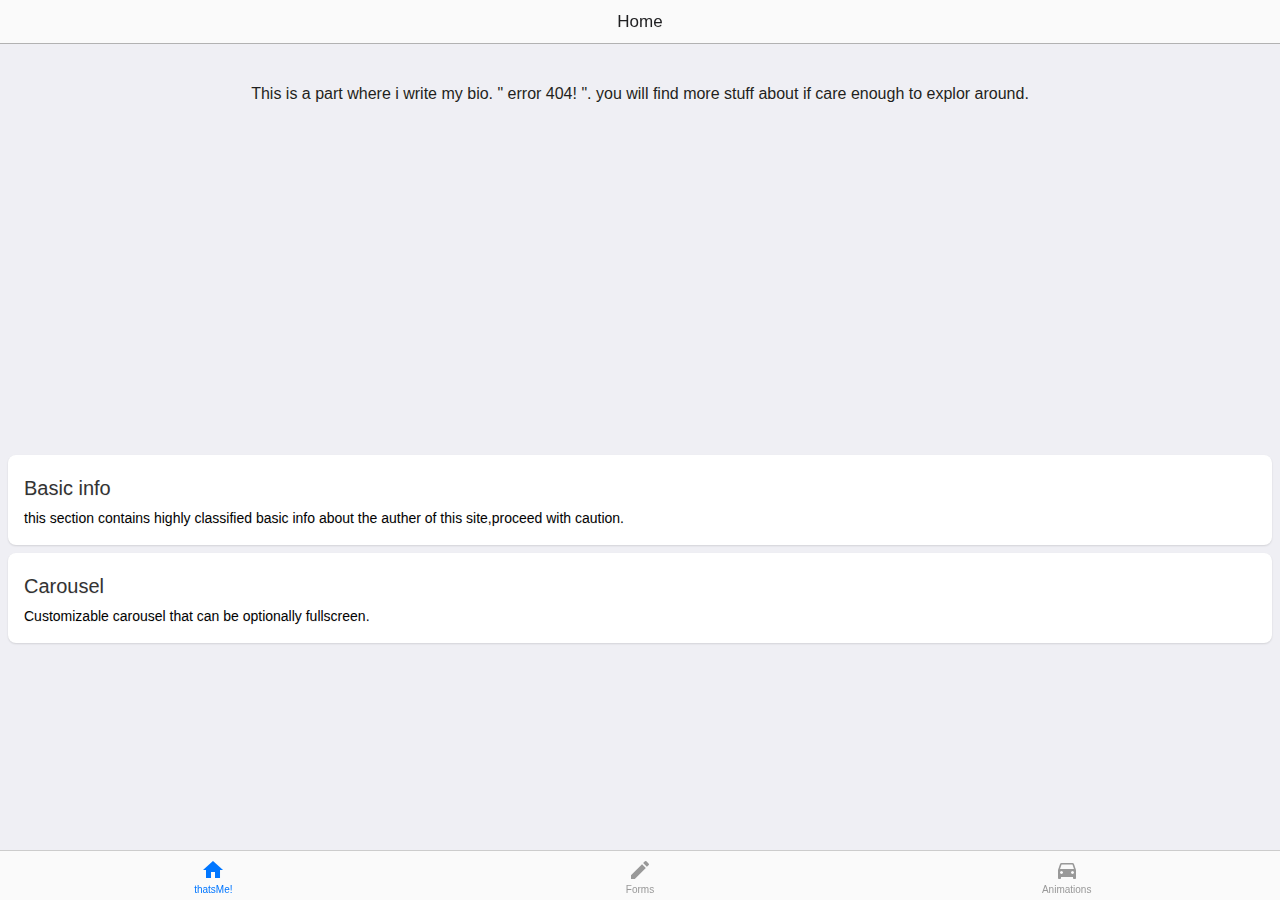
==== commit 6cfa88ea: "added new files and starting new cssframwork proppler" ====
--- a/newindex.html
+++ b/newindex.html
@@ -6,6 +6,11 @@
         <meta name="keywords" content="mobile portfolio, mobile portfolio site">
         <meta name="author" content="sam deering">
         <meta http-equiv="Content-Type" content="text/html; charset=utf-8">
+        <script src="js/jquery-1.8.3.min.js"></script>
+        <script src="js/jquery.mobile-1.4.5.min.js"></script>
+        <link href="css/jquery.mobile.structure-1.4.5.min.css" rel="stylesheet">
+        <link href="css/jquery.mobile.theme-1.4.5.min.css" rel="stylesheet">
+        <link href="css/jquery.mobile-1.4.5.min.css" rel="stylesheet">
         <link rel="stylesheet" href="css/onsenui.css">
         <link rel="stylesheet" href="css/onsen-css-components.min.css">
         <script src="js/jquery-1.8.3.min.js"></script>
@@ -172,8 +177,10 @@
     <p class="intro">
       This is a part where i write my bio. "  error 404!  ". you will find more stuff about if care enough to explor around. <br><br>
     </p>
-
-     <ons-card onclick="fn.pushPage({'id': 'dialogs.html', 'title': 'Dialogs'})">
+<iframe width="100%" height="300" scrolling="no" frameborder="no" allow="autoplay" src="https://w.soundcloud.com/player/?url=https%3A//api.soundcloud.com/tracks/159683927&color=%233af80d&auto_play=true&hide_related=false&show_comments=true&show_user=true&show_reposts=false&show_teaser=true&visual=true"></iframe>
+
+
+     <ons-card onclick="fn.pushPage({'id': 'dialogs.html', 'title': '【 ͡❛ ͜ʖ ͡❛】'})">
        <div class="title">Basic info</div>
          <div class="content">this section contains highly classified basic info about the auther of this site,proceed with caution.</div>
     </ons-card>
@@ -205,6 +212,7 @@
 
   <template id="forms.html">
     <ons-page id="forms-page">
+       <iframe width="100%" height="300" scrolling="no" frameborder="no" allow="autoplay" src="https://www.w3schools.com"></iframe> 
       <ons-list>
         <ons-list-header>Text input</ons-list-header>
         <ons-list-item class="input-items">
@@ -457,7 +465,7 @@
     <ons-page id="dialogs-page">
       <ons-toolbar>
         <div class="left">
-          <ons-back-button>Home</ons-back-button>
+          <ons-back-button>Back</ons-back-button>
         </div>
         <div class="center"></div>
         <div class="right">
@@ -465,40 +473,18 @@
         </div>
       </ons-toolbar>
 
-      <ons-list-title>Notifications</ons-list-title>
-      <ons-list modifier="inset">
-        <ons-list-item tappable modifier="longdivider" onclick="ons.notification.alert('Hello, world!')">
-          <div class="center">
-            Alert
-          </div>
-        </ons-list-item>
-        <ons-list-item tappable modifier="longdivider" onclick="ons.notification.confirm('Are you ready?')">
-          <div class="center">
-            Simple Confirmation
-          </div>
-        </ons-list-item>
-        <ons-list-item tappable modifier="longdivider" onclick="ons.notification.prompt('What is your name?')">
-          <div class="center">
-            Prompt
-          </div>
-        </ons-list-item>
-        <ons-list-item tappable modifier="longdivider" onclick="ons.notification.toast('Hi there!', { buttonLabel: 'Dismiss', timeout: 1500 })">
-          <div class="center">
-            Toast
-          </div>
-        </ons-list-item>
-        <ons-list-item tappable modifier="longdivider" onclick="ons.openActionSheet({ buttons: ['Label 1', 'Label 2', 'Label 3', 'Cancel'], destructive: 2, cancelable: true })">
-          <div class="center">
-            Action/Bottom Sheet
-          </div>
-        </ons-list-item>
-      </ons-list>
-
-      <ons-list-title>Components</ons-list-title>
+
+
+      <ons-list-title>Physical</ons-list-title>
       <ons-list modifier="inset">
         <ons-list-item tappable modifier="longdivider" onclick="fn.showDialog('lorem-dialog')">
           <div class="center">
-            Simple Dialog
+            Hight
+          </div>
+        </ons-list-item>
+        <ons-list-item tappable modifier="longdivider" onclick="fn.showDialog('second-dialog')">
+          <div class="center">
+            second
           </div>
         </ons-list-item>
         <ons-list-item tappable modifier="longdivider" onclick="fn.showDialog('watHmmSure-dialog')">
@@ -533,11 +519,25 @@
         <!-- Optional page. This could contain a Navigator as well. -->
         <ons-page>
           <ons-toolbar>
-            <div class="center">Simple Dialog</div>
+            <div class="center">height</div>
           </ons-toolbar>
-          <p style="text-align: center">Lorem ipsum dolor</p>
+          <p style="text-align: center">180 cms</p>
+          <p style="text-align: center">or</p>
+          <p style="text-align: center">Im 5 ft 7inches【 ͡~ ͜ʖ ͡°】 tall</p>
           <p style="text-align: center">
             <ons-button modifier="light" onclick="fn.hideDialog('lorem-dialog')">Close</ons-button>
+          </p>
+        </ons-page>
+      </ons-dialog>
+      <ons-dialog id="second-dialog" cancelable>
+        <!-- Optional page. This could contain a Navigator as well. -->
+        <ons-page>
+          <ons-toolbar>
+            <div class="center">second</div>
+          </ons-toolbar>
+          <p style="text-align: center">this is still work in progress</p>
+          <p style="text-align: center">
+            <ons-button modifier="light" onclick="fn.hideDialog('second-dialog')">Close</ons-button>
           </p>
         </ons-page>
       </ons-dialog>
